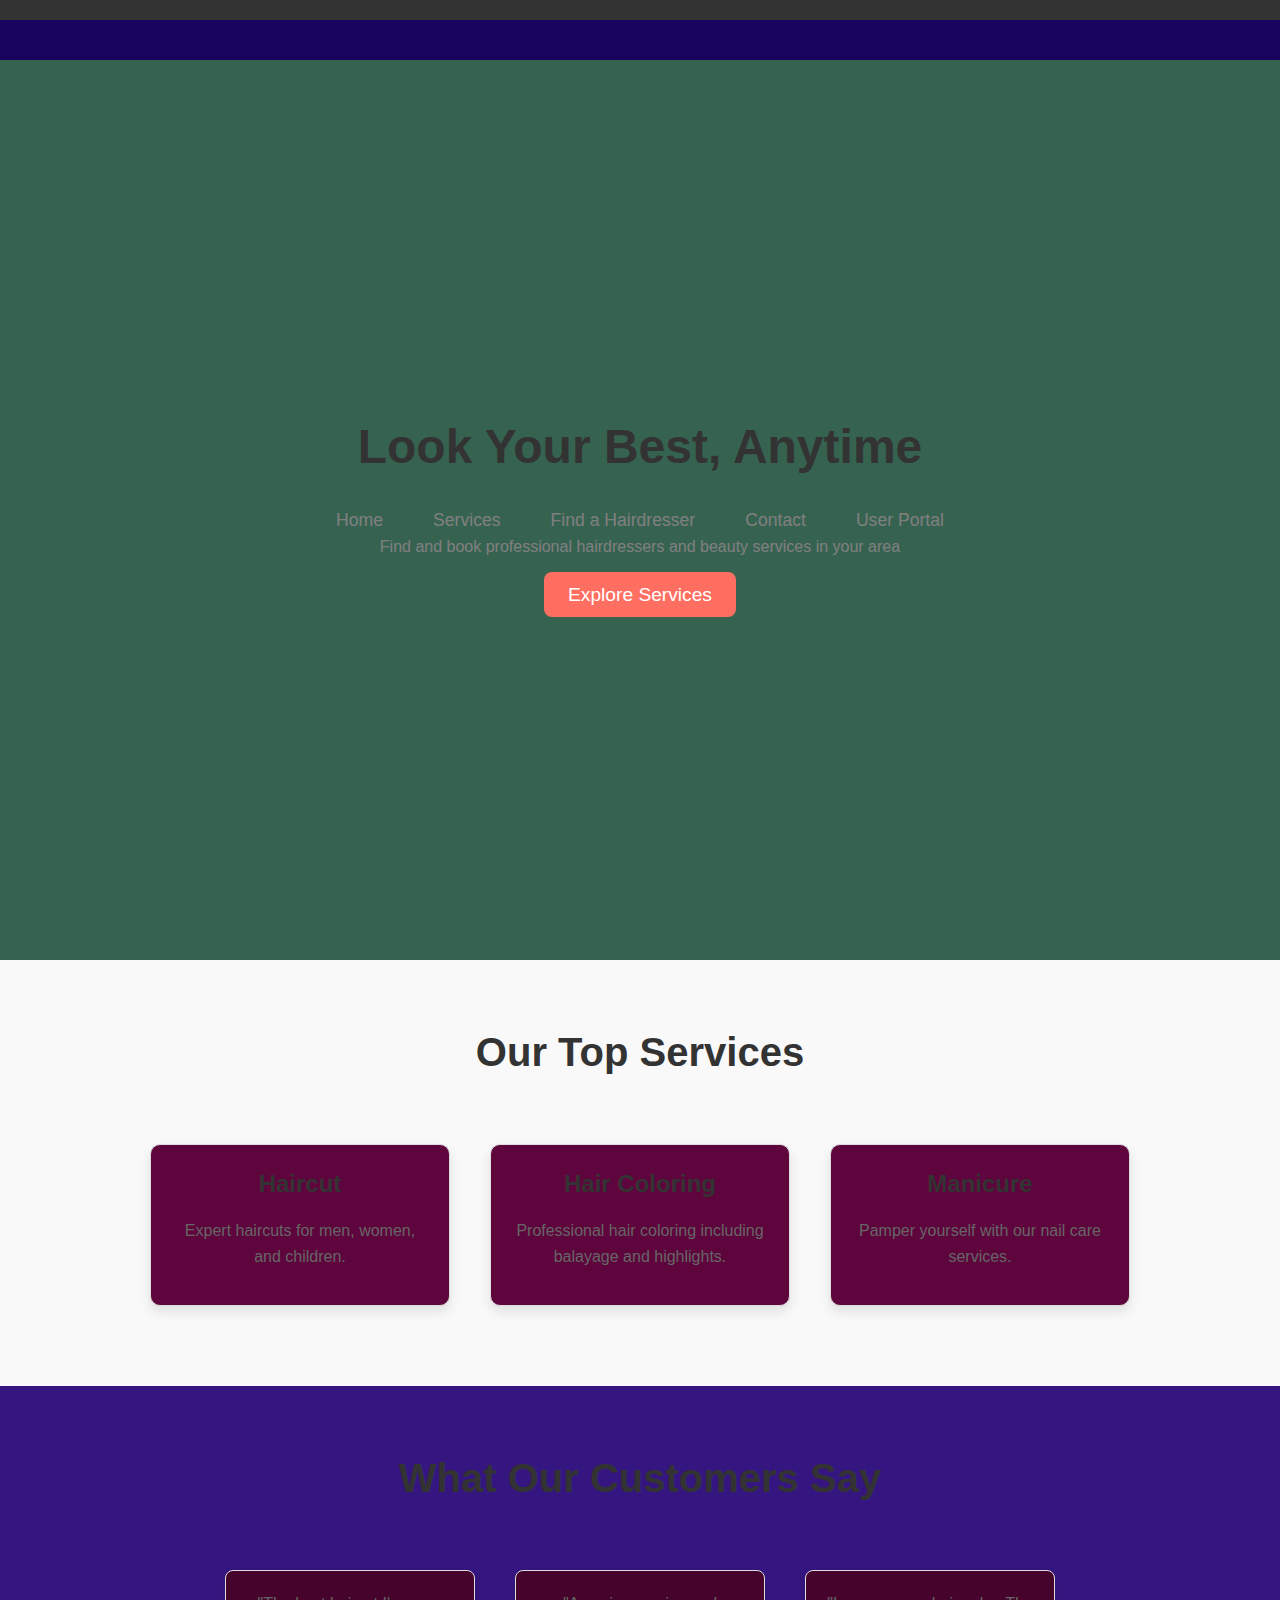
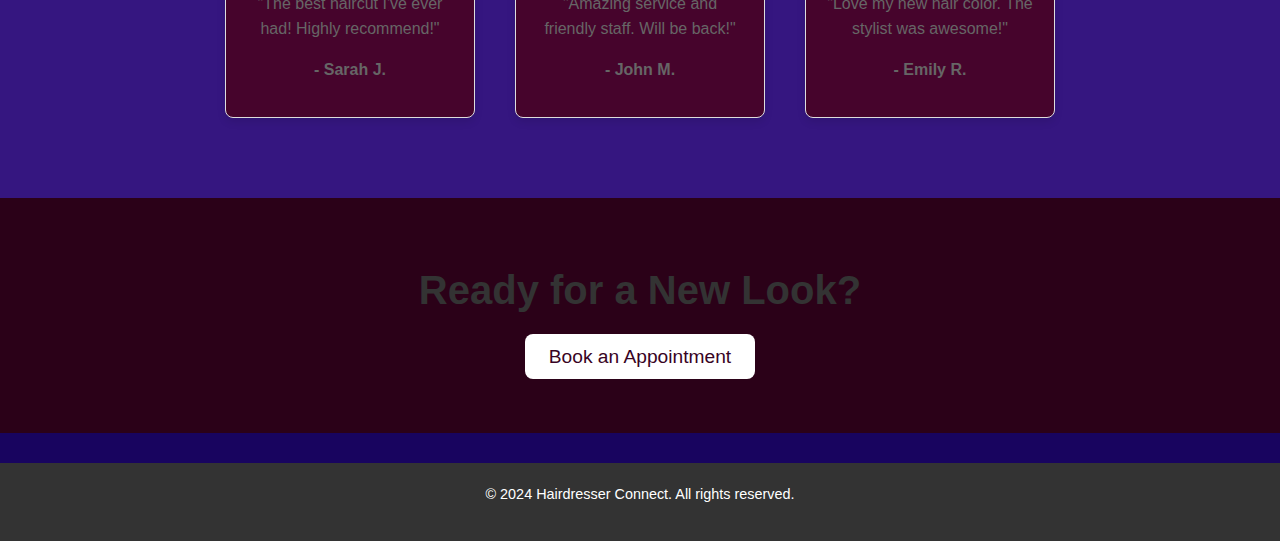
==== index.html @ 318b112a "Jael Bahati" ====
<!DOCTYPE html>
<html lang="en">
<head>
    <meta charset="UTF-8">
    <meta name="viewport" content="width=device-width, initial-scale=1.0">
    <title>Glamour Gateway - Your Beauty Destination</title>
    <link rel="stylesheet" href="styles.css">
    <style>
        /* Extra interactive styles for landing page */
        
        /* Hero Section Background Image */
        #hero {
            background-image:dark blue;
            background-size: cover;
            background-position: center;
            height: 100vh;
            display: flex;
            justify-content: center;
            align-items: center;
            color: #fff;
            text-align: center;
            position: relative;
        }

        /* Overlay for hero section */
        #hero::before {
            content: '';
            position: absolute;
            top: 0;
            left: 0;
            right: 0;
            bottom: 0;
            background-color: rgba(0, 0, 0, 0.5);
            z-index: 1;
        }

        #hero h1 {
            font-size: 3rem;
            z-index: 2;
            position: relative;
        }

        #hero p {
            font-size: 1.5rem;
            margin: 20px 0;
            z-index: 2;
            position: relative;
        }

        #hero .btn {
            z-index: 2;
            position: relative;
            font-size: 1.2rem;
            padding: 12px 24px;
            background-color: #ff6f61;
            color: white;
            border: none;
            border-radius: 8px;
            cursor: pointer;
            transition: background-color 0.3s ease-in-out;
        }

        #hero .btn:hover {
            background-color: #ff4d4d;
        }

        /* Services Section */
        #services {
            padding: 60px 20px;
            background-color: #f9f9f9;
            text-align: center;
        }

        #services h2 {
            margin-bottom: 40px;
            font-size: 2.5rem;
        }

        .service-cards {
            display: flex;
            justify-content: center;
            flex-wrap: wrap;
        }

        .service-card {
            background-color: rgb(95, 5, 61);
            margin: 20px;
            padding: 20px;
            width: 300px;
            box-shadow: 0 6px 12px rgba(0, 0, 0, 0.1);
            border-radius: 10px;
            transition: transform 0.3s ease-in-out;
        }

        .service-card:hover {
            transform: translateY(-10px);
        }

        .service-card h3 {
            font-size: 1.5rem;
            margin-bottom: 15px;
        }

        .service-card p {
            color: #666;
            font-size: 1rem;
        }

        /* Reviews Section */
        #reviews {
            background-color: #351680;
            padding: 60px 20px;
            text-align: center;
        }

        #reviews h2 {
            margin-bottom: 40px;
            font-size: 2.5rem;
        }

        .review-cards {
            display: flex;
            justify-content: center;
            flex-wrap: wrap;
        }

        .review-card {
            background-color: #46042c;
            margin: 20px;
            padding: 20px;
            width: 250px;
            border: 1px solid #ddd;
            border-radius: 8px;
            box-shadow: 0 4px 8px rgba(0, 0, 0, 0.1);
        }

        .review-card p {
            font-size: 1rem;
            color: #666;
        }

        .review-card .customer-name {
            font-weight: bold;
            margin-top: 10px;
        }

        /* Call-to-Action Section */
        #cta {
            background-color: #2b0118;
            padding: 60px 20px;
            color: #fff;
            text-align: center;
        }

        #cta h2 {
            font-size: 2.5rem;
            margin-bottom: 20px;
        }

        #cta .btn {
            background-color: #fff;
            color: #380324;
            padding: 12px 24px;
            font-size: 1.2rem;
            border: none;
            border-radius: 8px;
            cursor: pointer;
            transition: background-color 0.3s ease-in-out, color 0.3s ease-in-out;
        }

        #cta .btn:hover {
            background-color: #ff4dc4;
            color: white;
        }

    </style>
</head>
<body>
    <header>
    
    </header>

    <!-- Hero Section -->
    <section id="hero">
        <div>
            <h1>Look Your Best, Anytime</h1>
            <p><nav>
                <ul>
                    <li><a href="index.html">Home</a></li>
                    <li><a href="services.html">Services</a></li>
                    <li><a href="hairdressers.html">Find a Hairdresser</a></li>
                    <li><a href="contact.html">Contact</a></li>
                    <li><a href="form.html">User Portal</a></li>
                </ul>
            </nav>
            Find and book professional hairdressers and beauty services in your area</p>
            <a href="services.html" class="btn">Explore Services</a>
        </div>
    </section>

    <!-- Services Section -->
    <section id="services">
        <h2>Our Top Services</h2>
        <div class="service-cards">
            <div class="service-card">
                <h3>Haircut</h3>
                <p>Expert haircuts for men, women, and children.</p>
            </div>
            <div class="service-card">
                <h3>Hair Coloring</h3>
                <p>Professional hair coloring including balayage and highlights.</p>
            </div>
            <div class="service-card">
                <h3>Manicure</h3>
                <p>Pamper yourself with our nail care services.</p>
            </div>
        </div>
    </section>

    <!-- Customer Reviews Section -->
    <section id="reviews">
        <h2>What Our Customers Say</h2>
        <div class="review-cards">
            <div class="review-card">
                <p>"The best haircut I've ever had! Highly recommend!"</p>
                <p class="customer-name">- Sarah J.</p>
            </div>
            <div class="review-card">
                <p>"Amazing service and friendly staff. Will be back!"</p>
                <p class="customer-name">- John M.</p>
            </div>
            <div class="review-card">
                <p>"Love my new hair color. The stylist was awesome!"</p>
                <p class="customer-name">- Emily R.</p>
            </div>
        </div>
    </section>

    <!-- Call-to-Action Section -->
    <section id="cta">
        <h2>Ready for a New Look?</h2>
        <a href="contact.html" class="btn">Book an Appointment</a>
    </section>

    <footer>
        <p>&copy; 2024 Hairdresser Connect. All rights reserved.</p>
    </footer>
</body>
</html>
---- styles.css ----
/* General Reset and Basic Styles */
* {
    margin: 0;
    padding: 0;
    box-sizing: border-box;
}

body {
    font-family: 'Arial', sans-serif;
    color: #131111;
    background-color: #18045f;
    line-height: 1.6;
    padding-top: 60px; /* For fixed header */
}

h1, h2, h3 {
    color: #333333;
    margin-bottom: 20px;
}

p {
    margin-bottom: 15px;
}

/* Header Styling */
header {
    background-color: #333;
    color: #0e0d0d;
    position: fixed;
    top: 0;
    width: 100%;
    z-index: 1000;
    padding: 10px 0;
}

nav ul {
    list-style: none;
    display: flex;
    justify-content: center;
}

nav ul li {
    margin: 0 15px;
}

nav ul li a {
    color: #fff;
    text-decoration: none;
    font-size: 1.1rem;
    padding: 5px 10px;
    transition: background-color 0.3s ease;
}

nav ul li a:hover {
    background-color: #555;
    border-radius: 5px;
}

/* Main Section */
main {
    max-width: 1200px;
    margin: 0 auto;
    padding: 20px;
}

/* Hero Section */
#hero {
    background-color: #6CC4A1;
    color: #fff;
    padding: 100px 20px;
    text-align: center;
}

#hero h1 {
    font-size: 2.5rem;
    margin-bottom: 20px;
}

#hero p {
    font-size: 1.2rem;
    margin-bottom: 30px;
}

.btn {
    background-color: #ff6f61;
    color: #fff;
    padding: 10px 20px;
    text-decoration: none;
    border-radius: 5px;
    font-size: 1.2rem;
}

.btn:hover {
    background-color: #ff4d4d;
}

/* Services Page */
.service-card {
    background-color: #fff;
    padding: 20px;
    margin: 15px 0;
    border: 1px solid #ddd;
    border-radius: 5px;
    box-shadow: 0px 4px 6px rgba(0, 0, 0, 0.1);
}

.service-card h3 {
    margin-bottom: 10px;
    font-size: 1.5rem;
    color: #333;
}

.service-card p {
    font-size: 1rem;
    color: #666;
}

/* Hairdresser Listings */
form {
    margin: 20px 0;
    display: flex;
    flex-direction: column;
}

form label {
    font-size: 1rem;
    color: #333;
    margin-bottom: 5px;
}

form input, form select {
    padding: 10px;
    margin-bottom: 15px;
    border: 1px solid #ddd;
    border-radius: 5px;
    font-size: 1rem;
}

form button {
    background-color: #ff6f61;
    color: #fff;
    padding: 10px 20px;
    border: none;
    border-radius: 5px;
    font-size: 1.2rem;
    cursor: pointer;
}

form button:hover {
    background-color: #ff4d4d;
}

/* Hairdresser Listing Cards */
.hairdresser-list {
    display: grid;
    grid-template-columns: repeat(auto-fill, minmax(300px, 1fr));
    gap: 20px;
    margin: 20px 0;
}

.hairdresser-list .hairdresser-card {
    background-color: #fff;
    padding: 20px;
    border: 1px solid #ddd;
    border-radius: 5px;
    text-align: center;
}

.hairdresser-list .hairdresser-card h3 {
    font-size: 1.5rem;
    margin-bottom: 10px;
}

.hairdresser-list .hairdresser-card p {
    font-size: 1rem;
    color: #0c0b0b;
}

/* Booking Form */
form input[type="date"], form input[type="time"] {
    padding: 10px;
    font-size: 1rem;
}

form textarea {
    padding: 10px;
    font-size: 1rem;
    border: 1px solid #ddd;
    border-radius: 5px;
    resize: vertical;
}

/* Contact Page */
form textarea {
    height: 150px;
}

/* Footer */
footer {
    background-color: #333;
    color: #fff;
    text-align: center;
    padding: 20px 0;
    margin-top: 30px;
    position: relative;
    bottom: 0;
    width: 100%;
}

footer p {
    font-size: 0.9rem;
}

/* Responsive Styles */
@media (max-width: 768px) {
    nav ul {
        flex-direction: column;
        text-align: center;
    }

    .hairdresser-list {
        grid-template-columns: 1fr;
    }
}
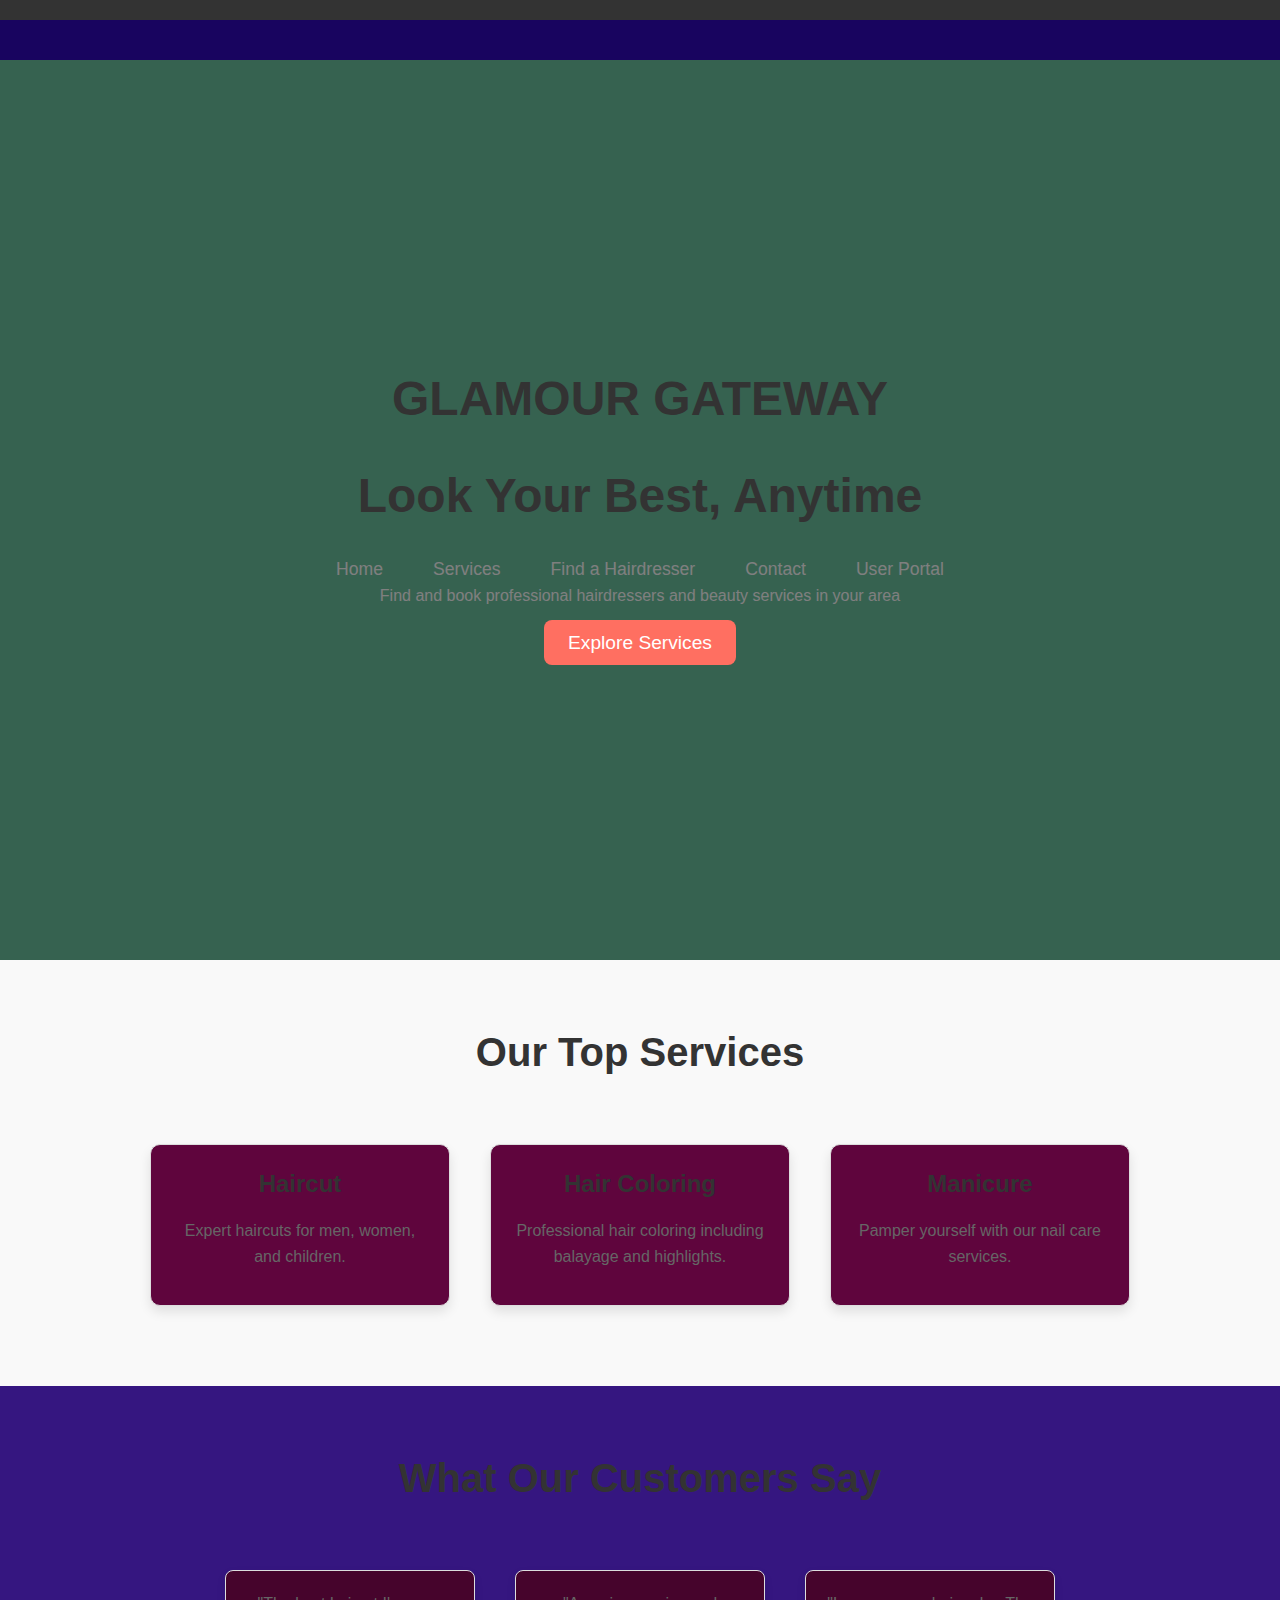
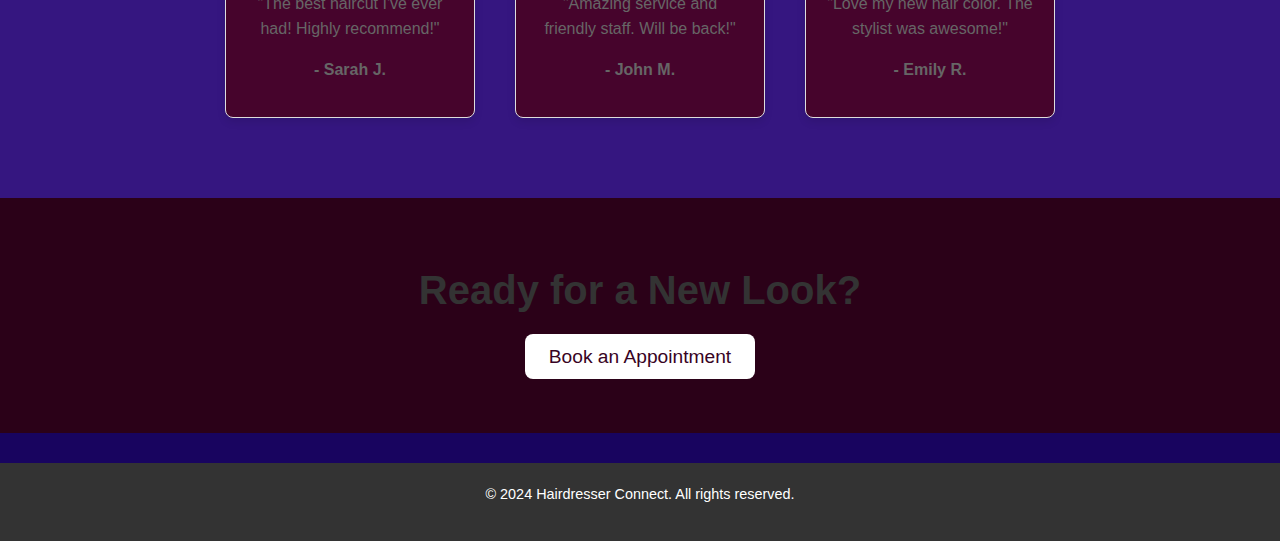
==== commit 6bc492ca: "Jael Bahati" ====
--- a/index.html
+++ b/index.html
@@ -183,6 +183,8 @@
     <!-- Hero Section -->
     <section id="hero">
         <div>
+            <h1>GLAMOUR GATEWAY</h1>
+   
             <h1>Look Your Best, Anytime</h1>
             <p><nav>
                 <ul>
